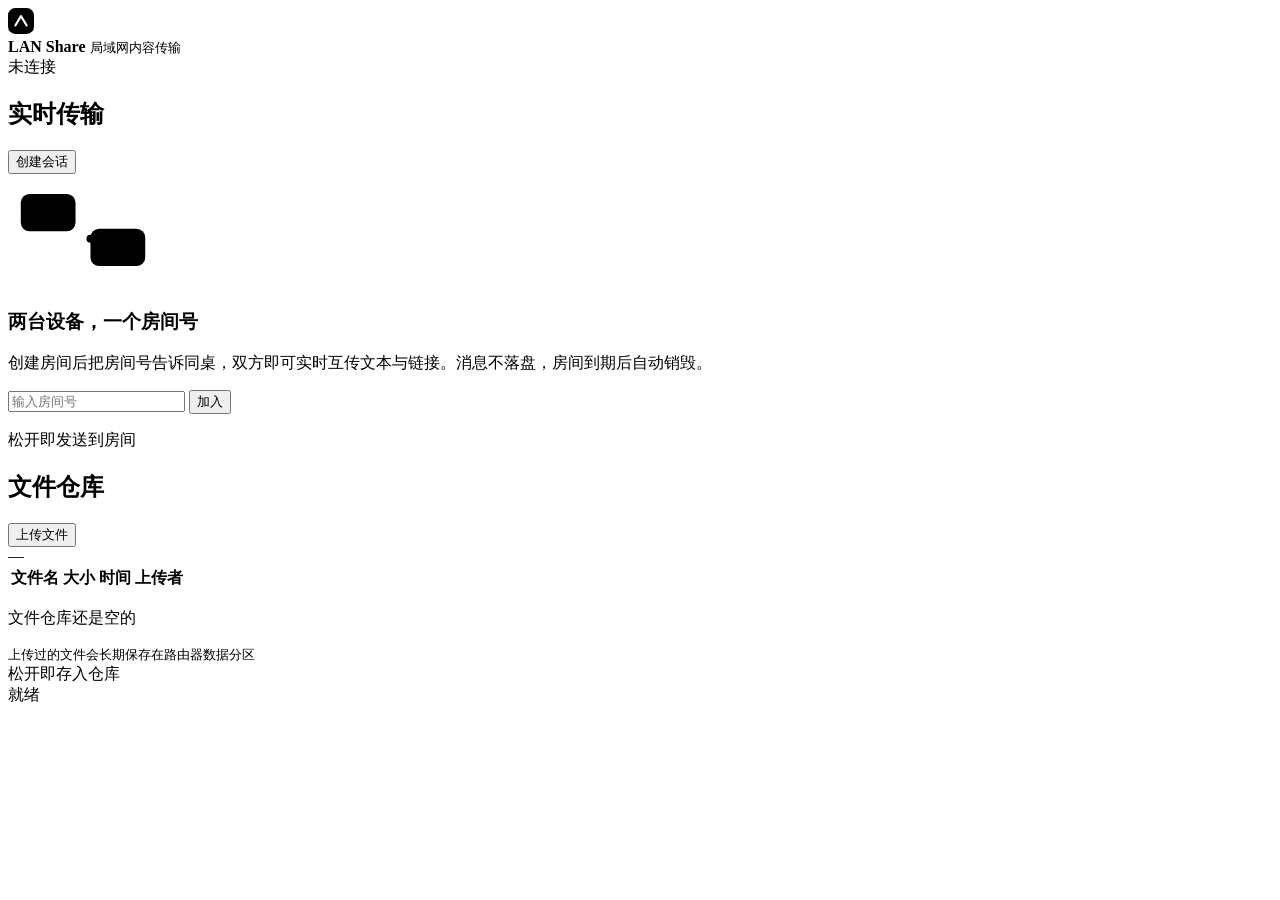
==== cmd/server/web/index.html @ e084b1fb "feat(ui): 实现双栏界面、主题切换与左右两侧拖拽上传并同步内嵌资源" ====
<!DOCTYPE html>
<html lang="zh-CN">
<head>
<meta charset="UTF-8">
<meta name="viewport" content="width=device-width, initial-scale=1, viewport-fit=cover">
<meta name="color-scheme" content="light dark">
<title>LAN Share · 局域网传输</title>
<link rel="icon" href="data:image/svg+xml,<svg xmlns='http://www.w3.org/2000/svg' viewBox='0 0 32 32'><rect width='32' height='32' rx='8' fill='%233b6ff5'/><path d='M9 21l7-11 7 11' stroke='white' stroke-width='2.6' fill='none' stroke-linecap='round' stroke-linejoin='round'/></svg>">
<link rel="stylesheet" href="/css/style.css">
</head>
<body>

<!-- ============================= 顶栏 ============================= -->
<header class="topbar">
  <div class="brand">
    <span class="brand-mark" aria-hidden="true">
      <svg viewBox="0 0 32 32" width="26" height="26"><rect width="32" height="32" rx="9" fill="currentColor"/><path d="M9 21.5l7-11.5 7 11.5" stroke="#fff" stroke-width="2.6" fill="none" stroke-linecap="round" stroke-linejoin="round"/></svg>
    </span>
    <div class="brand-text">
      <strong>LAN Share</strong>
      <small id="brandSub">局域网内容传输</small>
    </div>
  </div>

  <div class="topbar-right">
    <span class="pill" id="netPill" title="与路由器的连接状态">
      <i class="dot dot-idle"></i><span id="netText">未连接</span>
    </span>
    <button class="btn btn-ghost btn-sm" id="btnAdmin" hidden title="管理员选项">管理</button>
    <div id="userArea" class="user-area">
      <!-- 由 JS 渲染：未登录显示「登录」，已登录显示用户名 + 登出 -->
    </div>
  </div>
</header>

<!-- ============================= 主体 ============================= -->
<main class="layout">

  <!-- ---------------------------------------------------- 实时传输区 -->
  <section class="pane pane-live" id="livePane">
    <div class="pane-head">
      <h2>实时传输</h2>
      <div class="pane-head-actions">
        <button class="btn btn-ghost btn-sm" id="btnLeave" hidden>退出会话</button>
        <button class="btn btn-primary btn-sm" id="btnCreate">创建会话</button>
      </div>
    </div>

    <!-- 会话状态条 -->
    <div class="session-bar" id="sessionBar" hidden>
      <div class="session-code-wrap">
        <span class="label">房间号</span>
        <button class="session-code" id="sessionCode" title="点击复制房间号">----</button>
      </div>
      <div class="session-meta">
        <span class="ttl-tag" id="ttlTag" hidden title="房间到期后自动销毁"></span>
        <span class="label">在线</span>
        <span class="online-count" id="onlineCount">0</span>
        <div class="avatar-stack" id="avatarStack"></div>
      </div>
    </div>

    <!-- 空态 / 加入表单 -->
    <div class="live-empty" id="liveEmpty">
      <div class="empty-art" aria-hidden="true">
        <svg viewBox="0 0 120 90" width="150" height="112">
          <rect x="10" y="16" width="44" height="30" rx="7" class="ea-1"/>
          <rect x="66" y="44" width="44" height="30" rx="7" class="ea-2"/>
          <path d="M40 40 C 56 40, 50 50, 66 52" class="ea-line" fill="none"/>
          <circle cx="40" cy="40" r="3.2" class="ea-dot"/>
          <circle cx="66" cy="52" r="3.2" class="ea-dot"/>
        </svg>
      </div>
      <h3>两台设备，一个房间号</h3>
      <p>创建房间后把房间号告诉同桌，双方即可实时互传文本与链接。消息不落盘，房间到期后自动销毁。</p>

      <div class="join-row">
        <input id="joinCode" class="input code-input" type="text" inputmode="latin"
               autocomplete="off" spellcheck="false" maxlength="8" placeholder="输入房间号">
        <button class="btn btn-primary" id="btnJoin">加入</button>
      </div>
      <p class="join-hint" id="joinHint"></p>
    </div>

    <!-- 消息列表 -->
    <div class="messages" id="messages" hidden></div>

    <!-- 输入区 -->
    <div class="composer" id="composer" hidden>
      <textarea id="msgInput" class="composer-input" rows="1"
                placeholder="粘贴链接或输入文本…（Enter 发送 / Shift+Enter 换行）"></textarea>
      <div class="composer-actions">
        <label class="switch" title="发送后自动清空输入框">
          <input type="checkbox" id="autoClear" checked><span>发送后清空</span>
        </label>
        <div class="composer-btns">
          <button class="btn btn-ghost btn-sm" id="btnChatFile" title="发送文件（也可以直接把文件拖进左侧面板）">
            <svg viewBox="0 0 20 20" width="15" height="15" aria-hidden="true">
              <path d="M13.5 7.2l-5 5a2.4 2.4 0 01-3.4-3.4l5.6-5.6a3.6 3.6 0 015.1 5.1l-5.6 5.6a4.8 4.8 0 01-6.8-6.8l4.9-4.9"
                    fill="none" stroke="currentColor" stroke-width="1.6" stroke-linecap="round" stroke-linejoin="round"/>
            </svg>
            <span>文件</span>
          </button>
          <input type="file" id="chatFileInput" hidden multiple>
          <button class="btn btn-primary" id="btnSend" disabled>发送</button>
        </div>
      </div>
    </div>

    <!-- 聊天文件上传进度 -->
    <div class="upload-list chat-uploads" id="chatUploadList" hidden></div>

    <!-- 拖拽提示（左侧 = 发到房间） -->
    <div class="drop-veil" id="liveDropVeil"><span>松开即发送到房间</span></div>
  </section>

  <!-- ---------------------------------------------------- 文件仓库 -->
  <section class="pane pane-files" id="filesPane">
    <div class="pane-head">
      <h2>文件仓库</h2>
      <div class="pane-head-actions">
        <button class="btn btn-primary btn-sm" id="btnUpload">上传文件</button>
        <input type="file" id="fileInput" hidden multiple>
      </div>
    </div>

    <!-- 首次部署引导 -->
    <div class="setup-banner" id="setupBanner" hidden>
      <svg viewBox="0 0 20 20" width="18" height="18" aria-hidden="true">
        <circle cx="10" cy="10" r="7.4" fill="none" stroke="currentColor" stroke-width="1.7"/>
        <path d="M10 6.2v4.6M10 13.5h.01" stroke="currentColor" stroke-width="2" stroke-linecap="round"/>
      </svg>
      <span class="grow"><strong>还没有任何账号。</strong>第一个注册的人将成为管理员，之后注册会自动关闭。</span>
      <button class="btn btn-primary btn-sm" id="btnSetup">创建管理员账号</button>
    </div>

    <!-- 用量条 -->
    <div class="usage" id="usageBar">
      <span id="usageText">—</span>
      <span class="usage-hint" id="usageHint"></span>
    </div>

    <!-- 上传进度 -->
    <div class="upload-list" id="uploadList" hidden></div>

    <!-- 未登录遮罩：只盖住「上传」按钮，下载 / 浏览对所有人开放。
         所以文案里不提「下载」，也别再说整个仓库需要登录 —— 会把人劝退。 -->
    <div class="lock-overlay" id="lockOverlay" hidden>
      <div class="lock-card">
        <svg viewBox="0 0 24 24" width="34" height="34" aria-hidden="true">
          <path d="M7 10V7a5 5 0 0110 0v3" fill="none" stroke="currentColor" stroke-width="1.9" stroke-linecap="round"/>
          <rect x="4.5" y="10" width="15" height="10.5" rx="3" fill="none" stroke="currentColor" stroke-width="1.9"/>
        </svg>
        <h3 id="lockTitle">登录后可上传</h3>
        <p id="lockText">浏览和下载无需登录。登录后可以上传、管理自己的文件。</p>
        <button class="btn btn-primary" id="btnLoginFromLock">立即登录</button>
      </div>
    </div>

    <!-- 文件表格 -->
    <div class="file-scroll">
      <table class="file-table" id="fileTable">
        <thead>
          <tr>
            <th class="col-name">文件名</th>
            <th class="col-size">大小</th>
            <th class="col-time">时间</th>
            <th class="col-owner">上传者</th>
            <th class="col-act"></th>
          </tr>
        </thead>
        <tbody id="fileBody"></tbody>
      </table>
      <div class="table-empty" id="fileEmpty">
        <p>文件仓库还是空的</p>
        <small>上传过的文件会长期保存在路由器数据分区</small>
      </div>
    </div>

    <!-- 拖拽提示（右侧 = 存进仓库） -->
    <div class="drop-veil" id="dropVeil"><span>松开即存入仓库</span></div>
  </section>
</main>

<!-- ============================= 底栏 ============================= -->
<footer class="statusbar">
  <span id="statusLeft">就绪</span>
  <span id="statusRight" class="dim"></span>
</footer>

<!-- ============================= 创建房间弹窗 ============================= -->
<div class="modal-backdrop" id="createModal" hidden>
  <div class="modal" role="dialog" aria-modal="true" aria-labelledby="createTitle">
    <h3 id="createTitle">创建房间</h3>
    <p class="modal-sub">房间号可以直接口头告诉同桌</p>

    <form id="createForm">
      <label class="field">
        <span>房间号</span>
        <input class="input" id="createCode" type="text" inputmode="latin"
               autocomplete="off" spellcheck="false" maxlength="8"
               placeholder="留空自动生成">
      </label>
      <p class="field-hint">4 - 8 位字母或数字，大小写不敏感；留空则由系统随机生成</p>

      <div class="field">
        <span>存活时间</span>
        <!-- 房间必须有确定的终点：没有「不限时」选项，服务端白名单也不含 0。
             房间到期即销毁，聊天文件随之清理 —— 这是临时传输的定位。 -->
        <div class="ttl-options" id="ttlOptions" role="radiogroup" aria-label="存活时间">
          <button type="button" class="ttl-item" role="radio" data-ttl="10" aria-checked="false">10 分钟</button>
          <button type="button" class="ttl-item is-active" role="radio" data-ttl="60" aria-checked="true">1 小时</button>
          <button type="button" class="ttl-item" role="radio" data-ttl="360" aria-checked="false">6 小时</button>
          <button type="button" class="ttl-item" role="radio" data-ttl="1440" aria-checked="false">24 小时</button>
        </div>
      </div>
      <p class="field-hint">到期后房间自动销毁，消息一并清除</p>

      <p class="form-msg" id="createMsg"></p>
      <div class="modal-actions">
        <button type="button" class="btn btn-ghost" id="btnCloseCreate">取消</button>
        <button type="submit" class="btn btn-primary" id="btnDoCreate">创建</button>
      </div>
    </form>
  </div>
</div>

<!-- ============================= 登录 / 注册弹窗 ============================= -->
<div class="modal-backdrop" id="loginModal" hidden>
  <div class="modal" role="dialog" aria-modal="true" aria-labelledby="loginTitle">
    <h3 id="loginTitle">登录</h3>
    <p class="modal-sub" id="loginSub">登录后即可使用长期文件仓库</p>

    <div class="tabs" id="authTabs" hidden>
      <button type="button" class="tab is-active" data-tab="login" aria-selected="true">登录</button>
      <button type="button" class="tab" data-tab="register" aria-selected="false">注册</button>
    </div>

    <form id="loginForm" autocomplete="on">
      <label class="field">
        <span>用户名</span>
        <input class="input" id="loginUser" name="username" type="text" autocomplete="username" required>
      </label>
      <label class="field">
        <span>密码</span>
        <input class="input" id="loginPass" name="password" type="password" autocomplete="current-password" required>
      </label>
      <p class="field-hint" id="passHint" hidden>至少 6 位</p>
      <p class="form-msg" id="loginMsg"></p>
      <div class="modal-actions">
        <button type="button" class="btn btn-ghost" id="btnCloseLogin">取消</button>
        <button type="submit" class="btn btn-primary" id="btnDoLogin">登录</button>
      </div>
    </form>
  </div>
</div>

<!-- ============================= 管理员 · 注册开关 ============================= -->
<div class="modal-backdrop" id="adminModal" hidden>
  <div class="modal" role="dialog" aria-modal="true" aria-labelledby="adminTitle">
    <h3 id="adminTitle">管理员选项</h3>
    <p class="modal-sub">控制谁能自行注册账号</p>

    <div class="setting-row">
      <div class="setting-text">
        <strong>开放注册</strong>
        <span>关闭后，新用户只能由你在这里创建</span>
      </div>
      <label class="toggle">
        <input type="checkbox" id="regToggle">
        <span class="toggle-track"><span class="toggle-thumb"></span></span>
      </label>
    </div>

    <div class="setting-block">
      <div class="setting-text">
        <strong>用户列表</strong>
        <span id="userCountText">—</span>
      </div>
      <div class="user-list" id="userList"></div>
    </div>

    <div class="modal-actions">
      <button type="button" class="btn btn-primary" id="btnCloseAdmin">完成</button>
    </div>
  </div>
</div>

<!-- ============================= 提示条 ============================= -->
<div class="toast-wrap" id="toastWrap" aria-live="polite"></div>

<script src="/js/app.js"></script>
</body>
</html>
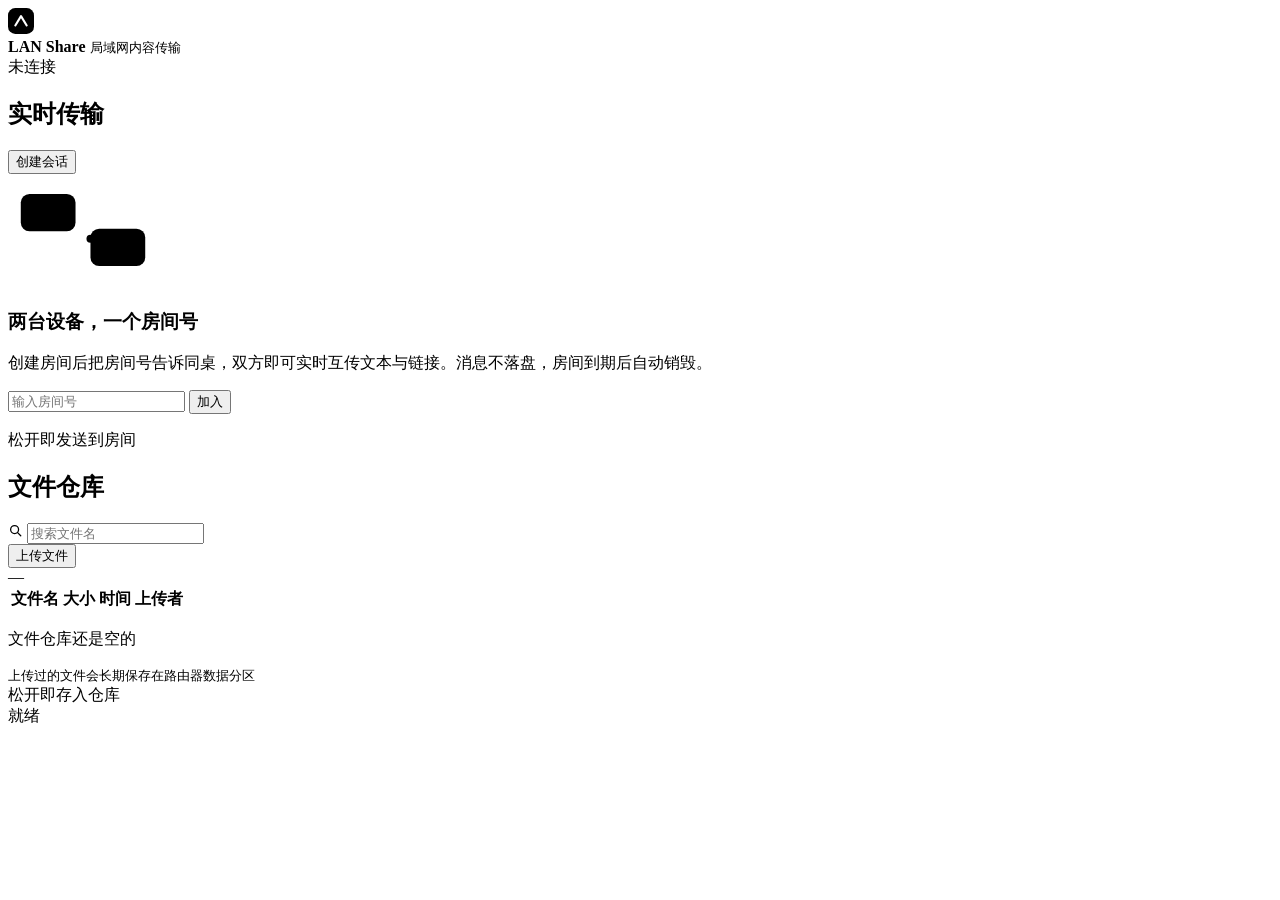
==== commit 2b72694e: "feat(ui): 文件仓库支持按文件名搜索，纯前端过滤并高亮命中片段 列表本来就是一次性全量拿到的（/api/files），前端过滤一次比多一次往返更快， 所以刻意不加服务端接口 —— 路由器上也就" ====
--- a/cmd/server/web/index.html
+++ b/cmd/server/web/index.html
@@ -87,8 +87,12 @@
 
     <!-- 输入区 -->
     <div class="composer" id="composer" hidden>
+      <!-- 粘贴进来的图片先在这里排队。手动点「发送」或按 Enter 才真正上传，
+           给一次反悔的机会 —— 剪贴板里常常是误复制的东西。
+           放输入框上方：预览条撑高时，输入框和按钮不会被推着往下跳。 -->
+      <div class="composer-attach" id="composerAttach" hidden></div>
       <textarea id="msgInput" class="composer-input" rows="1"
-                placeholder="粘贴链接或输入文本…（Enter 发送 / Shift+Enter 换行）"></textarea>
+                placeholder="粘贴链接或输入文本…（截图可直接 Ctrl+V 粘贴）"></textarea>
       <div class="composer-actions">
         <label class="switch" title="发送后自动清空输入框">
           <input type="checkbox" id="autoClear" checked><span>发送后清空</span>
@@ -119,6 +123,22 @@
     <div class="pane-head">
       <h2>文件仓库</h2>
       <div class="pane-head-actions">
+        <!-- 搜索只在前端过滤：列表本来就已全量拉到本地，再跑一趟服务端
+             换不来任何东西，还要多一次往返。放在这一行里（而不是另起一行），
+             是为了让「上传」始终停在同一个视线高度上。 -->
+        <div class="search-box">
+          <svg viewBox="0 0 20 20" width="15" height="15" aria-hidden="true">
+            <circle cx="8.8" cy="8.8" r="5.3" fill="none" stroke="currentColor" stroke-width="1.7"/>
+            <path d="M12.8 12.8L17 17" fill="none" stroke="currentColor" stroke-width="1.7" stroke-linecap="round"/>
+          </svg>
+          <!-- 刻意用 type="text" 而不是 search：WebKit 会给 search 塞一个
+               自带样式的清除按钮，和右边的 × 重复，且无法去掉。 -->
+          <input id="fileSearch" class="search-input" type="text" inputmode="search"
+                 autocomplete="off" spellcheck="false" placeholder="搜索文件名"
+                 aria-label="按文件名搜索">
+          <button type="button" class="search-clear" id="btnClearSearch" hidden
+                  aria-label="清除搜索" title="清除搜索">×</button>
+        </div>
         <button class="btn btn-primary btn-sm" id="btnUpload">上传文件</button>
         <input type="file" id="fileInput" hidden multiple>
       </div>
@@ -143,23 +163,38 @@
     <!-- 上传进度 -->
     <div class="upload-list" id="uploadList" hidden></div>
 
-    <!-- 未登录遮罩：只盖住「上传」按钮，下载 / 浏览对所有人开放。
-         所以文案里不提「下载」，也别再说整个仓库需要登录 —— 会把人劝退。 -->
-    <div class="lock-overlay" id="lockOverlay" hidden>
-      <div class="lock-card">
-        <svg viewBox="0 0 24 24" width="34" height="34" aria-hidden="true">
-          <path d="M7 10V7a5 5 0 0110 0v3" fill="none" stroke="currentColor" stroke-width="1.9" stroke-linecap="round"/>
-          <rect x="4.5" y="10" width="15" height="10.5" rx="3" fill="none" stroke="currentColor" stroke-width="1.9"/>
-        </svg>
-        <h3 id="lockTitle">登录后可上传</h3>
-        <p id="lockText">浏览和下载无需登录。登录后可以上传、管理自己的文件。</p>
-        <button class="btn btn-primary" id="btnLoginFromLock">立即登录</button>
-      </div>
-    </div>
-
-    <!-- 文件表格 -->
-    <div class="file-scroll">
+    <!-- 未登录提示条：说明「为什么上传按钮是灰的」，且**留在文档流里**，不覆盖列表。
+         踩过的坑：早先它是绝对定位的浮卡（top:13px / right:16px / width:246px），
+         卡片高约 200px，从面板右上角往下悬垂，正好压住表格最右侧的
+         「上传者 / 下载」两列 —— 未登录用户在最需要下载时点不到下载按钮。
+         换成横向条后，列表整体下移，没有任何一行会被挡住。
+         文案只说「不能上传」：浏览和下载对所有人开放，
+         写成「仓库需要登录」会把只想下载的人劝退。 -->
+    <div class="lock-banner" id="lockOverlay" hidden>
+      <svg viewBox="0 0 24 24" width="20" height="20" aria-hidden="true">
+        <path d="M7 10V7a5 5 0 0110 0v3" fill="none" stroke="currentColor" stroke-width="1.9" stroke-linecap="round"/>
+        <rect x="4.5" y="10" width="15" height="10.5" rx="3" fill="none" stroke="currentColor" stroke-width="1.9"/>
+      </svg>
+      <div class="lock-text">
+        <strong id="lockTitle">登录后可上传</strong>
+        <span id="lockText">浏览和下载无需登录。登录后可以上传、管理自己的文件。</span>
+      </div>
+      <button class="btn btn-primary btn-sm" id="btnLoginFromLock">立即登录</button>
+    </div>
+
+  <!-- 文件表格：表头与表体各是一个 table，靠固定列宽 + table-layout 对齐。
+       改成 `table-layout: fixed` 之后列宽只由 <colgroup> 决定，
+       长文件名不再把「大小 / 时间」两列挤走（那是原来最明显的对齐毛病）。 -->
+  <div class="file-scroll">
+    <div class="file-table-wrap">
       <table class="file-table" id="fileTable">
+        <colgroup>
+          <col class="col-name">
+          <col class="col-size">
+          <col class="col-time">
+          <col class="col-owner">
+          <col class="col-act">
+        </colgroup>
         <thead>
           <tr>
             <th class="col-name">文件名</th>
@@ -172,14 +207,14 @@
         <tbody id="fileBody"></tbody>
       </table>
       <div class="table-empty" id="fileEmpty">
-        <p>文件仓库还是空的</p>
-        <small>上传过的文件会长期保存在路由器数据分区</small>
-      </div>
-    </div>
+        <p id="fileEmptyTitle">文件仓库还是空的</p>
+        <small id="fileEmptyHint">上传过的文件会长期保存在路由器数据分区</small>
+      </div>
+    </div>
+  </div>
 
     <!-- 拖拽提示（右侧 = 存进仓库） -->
-    <div class="drop-veil" id="dropVeil"><span>松开即存入仓库</span></div>
-  </section>
+    <div class="drop-veil" id="dropVeil"><span>松开即存入仓库</span></div>  </section>
 </main>
 
 <!-- ============================= 底栏 ============================= -->
@@ -286,6 +321,24 @@
   </div>
 </div>
 
+<!-- ============================= 图片灯箱 =============================
+     点聊天里的缩略图打开。刻意不复用 .modal-backdrop：
+     那个类带卡片式的内边距与边框，套在图上会多出一圈白框。
+     灯箱要的是纯暗底 + 居中大图，所以单独一套结构。 -->
+<div class="lightbox" id="lightbox" hidden role="dialog" aria-modal="true" aria-label="图片预览">
+  <div class="lightbox-stage" id="lightboxStage">
+    <img id="lightboxImg" alt="">
+  </div>
+  <div class="lightbox-bar">
+    <span class="lightbox-name" id="lightboxName"></span>
+    <span class="lightbox-meta" id="lightboxMeta"></span>
+    <span class="grow"></span>
+    <!-- 下载指向不带 inline 的地址，保证下来的是附件而不是页面 -->
+    <a class="btn btn-ghost btn-sm lightbox-dl" id="lightboxDownload" download>下载原图</a>
+    <button class="btn btn-ghost btn-sm" id="btnCloseLightbox">关闭</button>
+  </div>
+</div>
+
 <!-- ============================= 提示条 ============================= -->
 <div class="toast-wrap" id="toastWrap" aria-live="polite"></div>
 
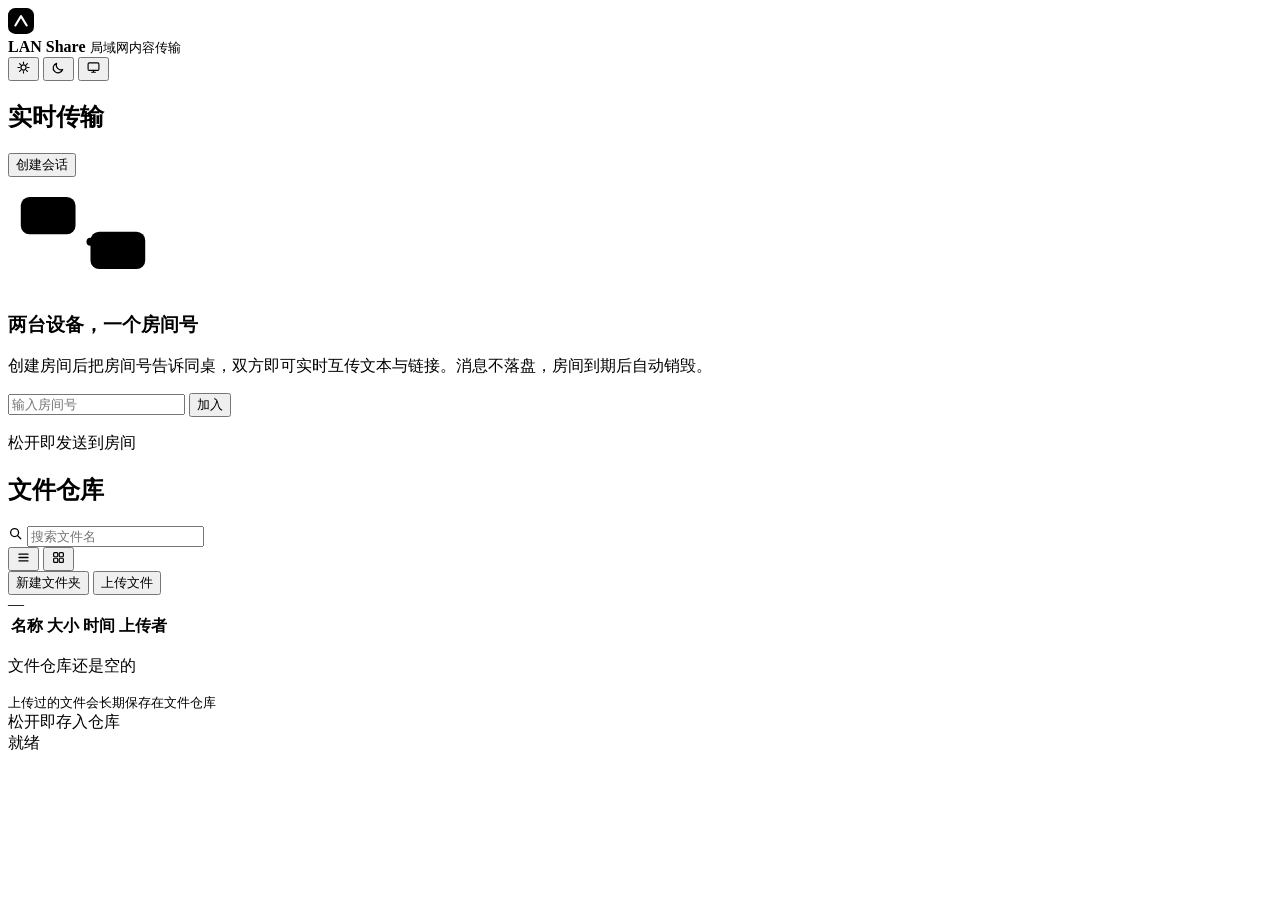
==== commit 524a5560: "feat(api,ui): 新增 50GB 默认容量配额、文件夹与卡片视图、彩色 SVG 图标、主题切换及灯箱缩放拖拽 - 后端：仓库默认 50GB 总容量上限（LANSHARE_MAX_STORAG" ====
--- a/cmd/server/web/index.html
+++ b/cmd/server/web/index.html
@@ -4,6 +4,12 @@
 <meta charset="UTF-8">
 <meta name="viewport" content="width=device-width, initial-scale=1, viewport-fit=cover">
 <meta name="color-scheme" content="light dark">
+<script>
+  try {
+    var t = localStorage.getItem('lanshare.theme');
+    if (t === 'light' || t === 'dark') document.documentElement.setAttribute('data-theme', t);
+  } catch (_) {}
+</script>
 <title>LAN Share · 局域网传输</title>
 <link rel="icon" href="data:image/svg+xml,<svg xmlns='http://www.w3.org/2000/svg' viewBox='0 0 32 32'><rect width='32' height='32' rx='8' fill='%233b6ff5'/><path d='M9 21l7-11 7 11' stroke='white' stroke-width='2.6' fill='none' stroke-linecap='round' stroke-linejoin='round'/></svg>">
 <link rel="stylesheet" href="/css/style.css">
@@ -23,9 +29,25 @@
   </div>
 
   <div class="topbar-right">
-    <span class="pill" id="netPill" title="与路由器的连接状态">
-      <i class="dot dot-idle"></i><span id="netText">未连接</span>
-    </span>
+    <div class="view-switch theme-switch" id="themeSwitch" role="group" aria-label="切换主题">
+      <button type="button" class="view-btn" id="btnThemeLight" data-theme-opt="light" title="浅色主题" aria-label="浅色主题" aria-pressed="false">
+        <svg viewBox="0 0 20 20" width="15" height="15" aria-hidden="true">
+          <circle cx="10" cy="10" r="3.4" fill="none" stroke="currentColor" stroke-width="1.6"/>
+          <path d="M10 2.6v2M10 15.4v2M2.6 10h2M15.4 10h2M4.8 4.8l1.4 1.4M13.8 13.8l1.4 1.4M15.2 4.8l-1.4 1.4M6.2 13.8l-1.4 1.4" fill="none" stroke="currentColor" stroke-width="1.5" stroke-linecap="round"/>
+        </svg>
+      </button>
+      <button type="button" class="view-btn" id="btnThemeDark" data-theme-opt="dark" title="深色主题" aria-label="深色主题" aria-pressed="false">
+        <svg viewBox="0 0 20 20" width="15" height="15" aria-hidden="true">
+          <path d="M15.6 12.6A6.4 6.4 0 017.4 4.4a6.5 6.5 0 108.2 8.2z" fill="none" stroke="currentColor" stroke-width="1.6" stroke-linejoin="round"/>
+        </svg>
+      </button>
+      <button type="button" class="view-btn is-active" id="btnThemeAuto" data-theme-opt="auto" title="跟随系统主题" aria-label="跟随系统主题" aria-pressed="true">
+        <svg viewBox="0 0 20 20" width="15" height="15" aria-hidden="true">
+          <rect x="2.8" y="3.8" width="14.4" height="10" rx="1.6" fill="none" stroke="currentColor" stroke-width="1.5"/>
+          <path d="M7.5 16.4h5M10 13.8v2.6" fill="none" stroke="currentColor" stroke-width="1.5" stroke-linecap="round"/>
+        </svg>
+      </button>
+    </div>
     <button class="btn btn-ghost btn-sm" id="btnAdmin" hidden title="管理员选项">管理</button>
     <div id="userArea" class="user-area">
       <!-- 由 JS 渲染：未登录显示「登录」，已登录显示用户名 + 登出 -->
@@ -79,7 +101,8 @@
                autocomplete="off" spellcheck="false" maxlength="8" placeholder="输入房间号">
         <button class="btn btn-primary" id="btnJoin">加入</button>
       </div>
-      <p class="join-hint" id="joinHint"></p>
+      <p class="join-hint" id="joinHint" role="status"></p>
+      <button class="btn btn-ghost btn-sm" id="btnCreateMissing" hidden>创建此房间（1 小时）</button>
     </div>
 
     <!-- 消息列表 -->
@@ -98,6 +121,7 @@
           <input type="checkbox" id="autoClear" checked><span>发送后清空</span>
         </label>
         <div class="composer-btns">
+          <span class="limit-hint" id="chatLimitHint" hidden></span>
           <button class="btn btn-ghost btn-sm" id="btnChatFile" title="发送文件（也可以直接把文件拖进左侧面板）">
             <svg viewBox="0 0 20 20" width="15" height="15" aria-hidden="true">
               <path d="M13.5 7.2l-5 5a2.4 2.4 0 01-3.4-3.4l5.6-5.6a3.6 3.6 0 015.1 5.1l-5.6 5.6a4.8 4.8 0 01-6.8-6.8l4.9-4.9"
@@ -139,6 +163,22 @@
           <button type="button" class="search-clear" id="btnClearSearch" hidden
                   aria-label="清除搜索" title="清除搜索">×</button>
         </div>
+        <div class="view-switch" id="viewSwitch" role="group" aria-label="视图切换">
+          <button type="button" class="view-btn is-active" data-view="list" aria-pressed="true" title="列表视图">
+            <svg viewBox="0 0 20 20" width="15" height="15" aria-hidden="true">
+              <path d="M4 5.5h12M4 10h12M4 14.5h12" fill="none" stroke="currentColor" stroke-width="1.7" stroke-linecap="round"/>
+            </svg>
+          </button>
+          <button type="button" class="view-btn" data-view="card" aria-pressed="false" title="卡片视图">
+            <svg viewBox="0 0 20 20" width="15" height="15" aria-hidden="true">
+              <rect x="3.5" y="3.5" width="5.5" height="5.5" rx="1.2" fill="none" stroke="currentColor" stroke-width="1.6"/>
+              <rect x="11" y="3.5" width="5.5" height="5.5" rx="1.2" fill="none" stroke="currentColor" stroke-width="1.6"/>
+              <rect x="3.5" y="11" width="5.5" height="5.5" rx="1.2" fill="none" stroke="currentColor" stroke-width="1.6"/>
+              <rect x="11" y="11" width="5.5" height="5.5" rx="1.2" fill="none" stroke="currentColor" stroke-width="1.6"/>
+            </svg>
+          </button>
+        </div>
+        <button class="btn btn-ghost btn-sm" id="btnNewFolder" title="在当前目录新建文件夹">新建文件夹</button>
         <button class="btn btn-primary btn-sm" id="btnUpload">上传文件</button>
         <input type="file" id="fileInput" hidden multiple>
       </div>
@@ -157,8 +197,15 @@
     <!-- 用量条 -->
     <div class="usage" id="usageBar">
       <span id="usageText">—</span>
+      <div class="usage-bar-track" id="usageTrack" hidden aria-hidden="true">
+        <div class="usage-bar-fill" id="usageFill"></div>
+      </div>
       <span class="usage-hint" id="usageHint"></span>
-    </div>
+      <span class="usage-limit" id="fileLimitHint" hidden></span>
+    </div>
+
+    <!-- 面包屑路径条（进入子文件夹或存在文件夹时展示，支持拖拽移回上级） -->
+    <nav class="folder-bar" id="folderBar" hidden aria-label="文件夹路径"></nav>
 
     <!-- 上传进度 -->
     <div class="upload-list" id="uploadList" hidden></div>
@@ -186,7 +233,7 @@
        改成 `table-layout: fixed` 之后列宽只由 <colgroup> 决定，
        长文件名不再把「大小 / 时间」两列挤走（那是原来最明显的对齐毛病）。 -->
   <div class="file-scroll">
-    <div class="file-table-wrap">
+    <div class="file-table-wrap" id="fileTableWrap">
       <table class="file-table" id="fileTable">
         <colgroup>
           <col class="col-name">
@@ -197,7 +244,7 @@
         </colgroup>
         <thead>
           <tr>
-            <th class="col-name">文件名</th>
+            <th class="col-name">名称</th>
             <th class="col-size">大小</th>
             <th class="col-time">时间</th>
             <th class="col-owner">上传者</th>
@@ -206,10 +253,11 @@
         </thead>
         <tbody id="fileBody"></tbody>
       </table>
-      <div class="table-empty" id="fileEmpty">
-        <p id="fileEmptyTitle">文件仓库还是空的</p>
-        <small id="fileEmptyHint">上传过的文件会长期保存在路由器数据分区</small>
-      </div>
+    </div>
+    <div class="file-grid" id="fileGrid" hidden></div>
+    <div class="table-empty" id="fileEmpty">
+      <p id="fileEmptyTitle">文件仓库还是空的</p>
+      <small id="fileEmptyHint">上传过的文件会长期保存在文件仓库</small>
     </div>
   </div>
 
@@ -321,18 +369,65 @@
   </div>
 </div>
 
+<!-- ============================= 新建 / 重命名文件夹弹窗 ============================= -->
+<div class="modal-backdrop" id="folderModal" hidden>
+  <div class="modal" role="dialog" aria-modal="true" aria-labelledby="folderModalTitle">
+    <h3 id="folderModalTitle">新建文件夹</h3>
+    <p class="modal-sub" id="folderModalSub">在当前目录创建文件夹</p>
+
+    <form id="folderForm">
+      <label class="field">
+        <span>文件夹名称</span>
+        <input class="input" id="folderNameInput" type="text" autocomplete="off"
+               spellcheck="false" maxlength="200" placeholder="输入文件夹名称" required>
+      </label>
+      <p class="form-msg" id="folderMsg"></p>
+      <div class="modal-actions">
+        <button type="button" class="btn btn-ghost" id="btnCloseFolder">取消</button>
+        <button type="submit" class="btn btn-primary" id="btnDoFolder">创建</button>
+      </div>
+    </form>
+  </div>
+</div>
+
+<!-- ============================= TXT 文本预览弹窗 ============================= -->
+<div class="modal-backdrop" id="textModal" hidden>
+  <div class="modal modal-text" role="dialog" aria-modal="true" aria-labelledby="textModalName">
+    <div class="text-modal-head">
+      <div class="text-modal-title">
+        <h3 id="textModalName">文本预览</h3>
+        <span class="text-modal-meta" id="textModalMeta"></span>
+      </div>
+      <div class="text-modal-actions">
+        <button type="button" class="btn btn-ghost btn-sm" id="btnCopyText">复制全文</button>
+        <a class="btn btn-ghost btn-sm" id="textModalDownload" download>下载</a>
+        <button type="button" class="btn btn-primary btn-sm" id="btnCloseText">关闭</button>
+      </div>
+    </div>
+    <p class="text-modal-notice" id="textModalNotice" hidden></p>
+    <pre class="text-preview-body" id="textPreviewBody"></pre>
+  </div>
+</div>
+
 <!-- ============================= 图片灯箱 =============================
      点聊天里的缩略图打开。刻意不复用 .modal-backdrop：
      那个类带卡片式的内边距与边框，套在图上会多出一圈白框。
      灯箱要的是纯暗底 + 居中大图，所以单独一套结构。 -->
 <div class="lightbox" id="lightbox" hidden role="dialog" aria-modal="true" aria-label="图片预览">
-  <div class="lightbox-stage" id="lightboxStage">
-    <img id="lightboxImg" alt="">
+  <div class="lightbox-stage" id="lightboxStage" tabindex="0" aria-label="图片预览区，可滚轮缩放、左键拖动位置">
+    <img id="lightboxImg" alt="" draggable="false">
   </div>
   <div class="lightbox-bar">
     <span class="lightbox-name" id="lightboxName"></span>
     <span class="lightbox-meta" id="lightboxMeta"></span>
     <span class="grow"></span>
+    <div class="lightbox-zoom" role="group" aria-label="图片缩放">
+      <button class="btn btn-ghost btn-sm" id="btnZoomOut" aria-label="缩小图片">−</button>
+      <output id="lightboxScale" aria-label="缩放比例">100%</output>
+      <button class="btn btn-ghost btn-sm" id="btnZoomIn" aria-label="放大图片">+</button>
+      <button class="btn btn-ghost btn-sm" id="btnZoomFit">适应窗口</button>
+      <button class="btn btn-ghost btn-sm" id="btnZoomActual">原始尺寸</button>
+    </div>
     <!-- 下载指向不带 inline 的地址，保证下来的是附件而不是页面 -->
     <a class="btn btn-ghost btn-sm lightbox-dl" id="lightboxDownload" download>下载原图</a>
     <button class="btn btn-ghost btn-sm" id="btnCloseLightbox">关闭</button>
